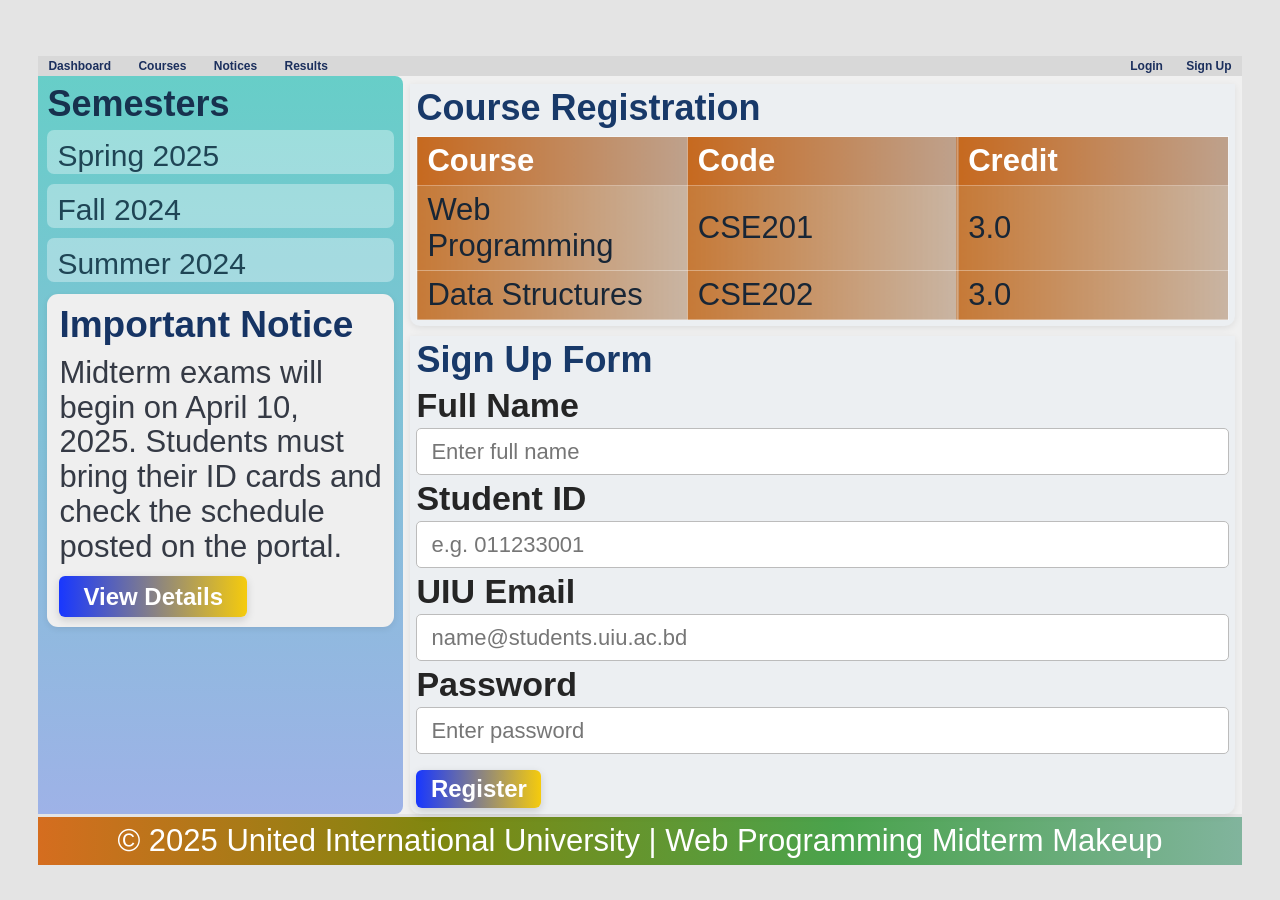
==== Frontend/HTML CSS/Example/index.html @ 51cd2eea "Ex1" ====
<!DOCTYPE html>
<html lang="en">
<head>
  <meta charset="UTF-8" />
  <meta name="viewport" content="width=device-width, initial-scale=1.0" />
  <title>Course Registration Portal</title>
  <link rel="stylesheet" href="style.css" />
</head>
<body>
  <div class="page-shell">
    <div class="top-strip">
      <nav class="menu-left">
        <a href="#">Dashboard</a>
        <a href="#">Courses</a>
        <a href="#">Notices</a>
        <a href="#">Results</a>
      </nav>

      <nav class="menu-right">
        <a href="#">Login</a>
        <a href="#">Sign Up</a>
      </nav>
    </div>

    <div class="content-grid">
      <aside class="left-panel">
        <h2>Semesters</h2>

        <div class="semester-list">
          <div class="semester-item">Spring 2025</div>
          <div class="semester-item">Fall 2024</div>
          <div class="semester-item">Summer 2024</div>
        </div>

        <section class="notice-card">
          <h3>Important Notice</h3>
          <p>
            Midterm exams will begin on April 10, 2025.
            Students must bring their ID cards and check the schedule posted on the portal.
          </p>
          <button type="button">View Details</button>
        </section>
      </aside>

      <main class="right-panel">
        <section class="card registration-card">
          <h2>Course Registration</h2>

          <table>
            <thead>
              <tr>
                <th>Course</th>
                <th>Code</th>
                <th>Credit</th>
              </tr>
            </thead>
            <tbody>
              <tr>
                <td>Web Programming</td>
                <td>CSE201</td>
                <td>3.0</td>
              </tr>
              <tr>
                <td>Data Structures</td>
                <td>CSE202</td>
                <td>3.0</td>
              </tr>
            </tbody>
          </table>
        </section>

        <section class="card form-card">
          <h2>Sign Up Form</h2>

          <form>
            <label for="full-name">Full Name</label>
            <input id="full-name" type="text" placeholder="Enter full name" />

            <label for="student-id">Student ID</label>
            <input id="student-id" type="text" placeholder="e.g. 011233001" />

            <label for="email">UIU Email</label>
            <input id="email" type="email" placeholder="name@students.uiu.ac.bd" />

            <label for="password">Password</label>
            <input id="password" type="password" placeholder="Enter password" />

            <button class="register-btn" type="submit">Register</button>
          </form>
        </section>
      </main>
    </div>

    <footer>
      &copy; 2025 United International University | Web Programming Midterm Makeup
    </footer>
  </div>
</body>
</html>
---- Frontend/HTML CSS/Example/style.css ----
:root {
  --text: #1b2f5d;
  --panel-bg: #eceff2;
  --mint-start: #67cec8;
  --mint-end: #9eb2e7;
  --table-head-1: #c6691f;
  --table-head-2: #bea18c;
  --footer-1: #d56d1f;
  --footer-2: #4aa34d;
  --button-1: #1837ff;
  --button-2: #f5cb0d;
}

* {
  box-sizing: border-box;
}

body {
  margin: 0;
  font-family: "Trebuchet MS", Verdana, sans-serif;
  background: #e4e4e4;
  color: #1d1d1d;
}

.page-shell {
  width: min(1220px, 94vw);
  margin: 56px auto 24px;
}

.top-strip {
  height: 20px;
  background: #d8d8d8;
  display: flex;
  justify-content: space-between;
  align-items: center;
  padding: 0 10px;
  font-size: 12px;
  font-weight: 700;
  color: var(--text);
}

.top-strip a {
  color: var(--text);
  text-decoration: none;
  margin-right: 24px;
}

.top-strip .menu-right a {
  margin-right: 0;
  margin-left: 20px;
}

.content-grid {
  display: flex;
  min-height: 510px;
  background: #f0f0f0;
}

.left-panel {
  width: 365px;
  flex-shrink: 0;
  background: linear-gradient(180deg, var(--mint-start) 0%, var(--mint-end) 100%);
  border-radius: 0 8px 8px 0;
  padding: 10px 9px;
}

.left-panel h2 {
  margin: 0 0 8px;
  color: #17314e;
  font-size: 36px;
  line-height: 1;
  font-weight: 800;
}

.semester-list {
  display: grid;
  gap: 10px;
}

.semester-item {
  height: 44px;
  background: rgba(255, 255, 255, 0.34);
  border-radius: 7px;
  padding: 9px 10px;
  font-size: 30px;
  color: #1f4555;
  font-weight: 500;
}

.notice-card {
  margin-top: 12px;
  background: #efefef;
  border-radius: 11px;
  padding: 10px 12px 10px;
  box-shadow: 0 2px 6px rgba(0, 0, 0, 0.08);
}

.notice-card h3 {
  margin: 0;
  color: #163464;
  font-size: 37px;
  font-weight: 800;
}

.notice-card p {
  margin: 10px 0 12px;
  color: #353a45;
  font-size: 31px;
  line-height: 1.12;
}

.notice-card button,
.register-btn {
  border: none;
  color: #fff;
  font-weight: 800;
  cursor: pointer;
  border-radius: 6px;
  background: linear-gradient(90deg, var(--button-1), var(--button-2));
  box-shadow: 0 3px 8px rgba(0, 0, 0, 0.15);
}

.notice-card button {
  height: 41px;
  padding: 0 24px;
  font-size: 24px;
}

.right-panel {
  flex: 1;
  padding: 8px 7px 0;
  display: flex;
  flex-direction: column;
  gap: 10px;
  min-width: 0;
}

.card {
  background: var(--panel-bg);
  border-radius: 0 0 10px 10px;
  padding: 6px;
  box-shadow: 0 2px 7px rgba(0, 0, 0, 0.08);
}

.card h2 {
  margin: 0 0 10px;
  color: #183969;
  font-size: 36px;
  line-height: 1;
  font-weight: 800;
}

.registration-card table {
  width: 100%;
  border-collapse: collapse;
  font-size: 31px;
  table-layout: fixed;
}

.registration-card th,
.registration-card td {
  border: 1px solid rgba(255, 255, 255, 0.35);
  padding: 6px 10px;
  text-align: left;
  overflow-wrap: anywhere;
}

.registration-card th {
  color: #fff;
  font-weight: 700;
  background: linear-gradient(90deg, var(--table-head-1), var(--table-head-2));
}

.registration-card td {
  color: #182636;
  background: linear-gradient(90deg, rgba(196, 115, 45, 0.95), rgba(189, 161, 136, 0.75));
}

.form-card form {
  display: grid;
  gap: 6px;
}

.form-card label {
  color: #252525;
  font-size: 34px;
  font-weight: 700;
  line-height: 1;
}

.form-card input {
  width: 100%;
  height: 47px;
  border: 1px solid #bcbcbc;
  border-radius: 5px;
  padding: 0 14px;
  font-size: 22px;
  outline: none;
}

.form-card input::placeholder {
  color: #767676;
}

.form-card input:focus {
  border-color: #5d8ec6;
  box-shadow: 0 0 0 2px rgba(93, 142, 198, 0.2);
}

.register-btn {
  width: 125px;
  height: 38px;
  font-size: 24px;
  margin-top: 10px;
}

footer {
  margin-top: 3px;
  height: 48px;
  background: linear-gradient(90deg, var(--footer-1), #7f870f, var(--footer-2), #81b49d);
  color: #fff;
  display: flex;
  align-items: center;
  justify-content: center;
  font-size: 31px;
  font-weight: 500;
  text-align: center;
  padding: 0 10px;
}

@media (max-width: 1100px) {
  .top-strip {
    font-size: 20px;
    height: 26px;
  }

  .content-grid {
    flex-direction: column;
  }

  .left-panel {
    width: 100%;
    border-radius: 0;
  }

  .left-panel h2 {
    font-size: 28px;
  }

  .semester-item {
    font-size: 20px;
    height: 40px;
  }

  .notice-card h3 {
    font-size: 30px;
  }

  .notice-card p {
    font-size: 19px;
    line-height: 1.25;
  }

  .notice-card button {
    font-size: 18px;
    height: 38px;
  }

  .card h2 {
    font-size: 30px;
  }

  .registration-card table {
    font-size: 20px;
  }

  .form-card label {
    font-size: 24px;
  }

  .form-card input {
    font-size: 16px;
    height: 44px;
  }

  .register-btn {
    font-size: 18px;
    height: 36px;
  }

  footer {
    font-size: 17px;
    text-align: center;
    padding: 0 10px;
  }
}
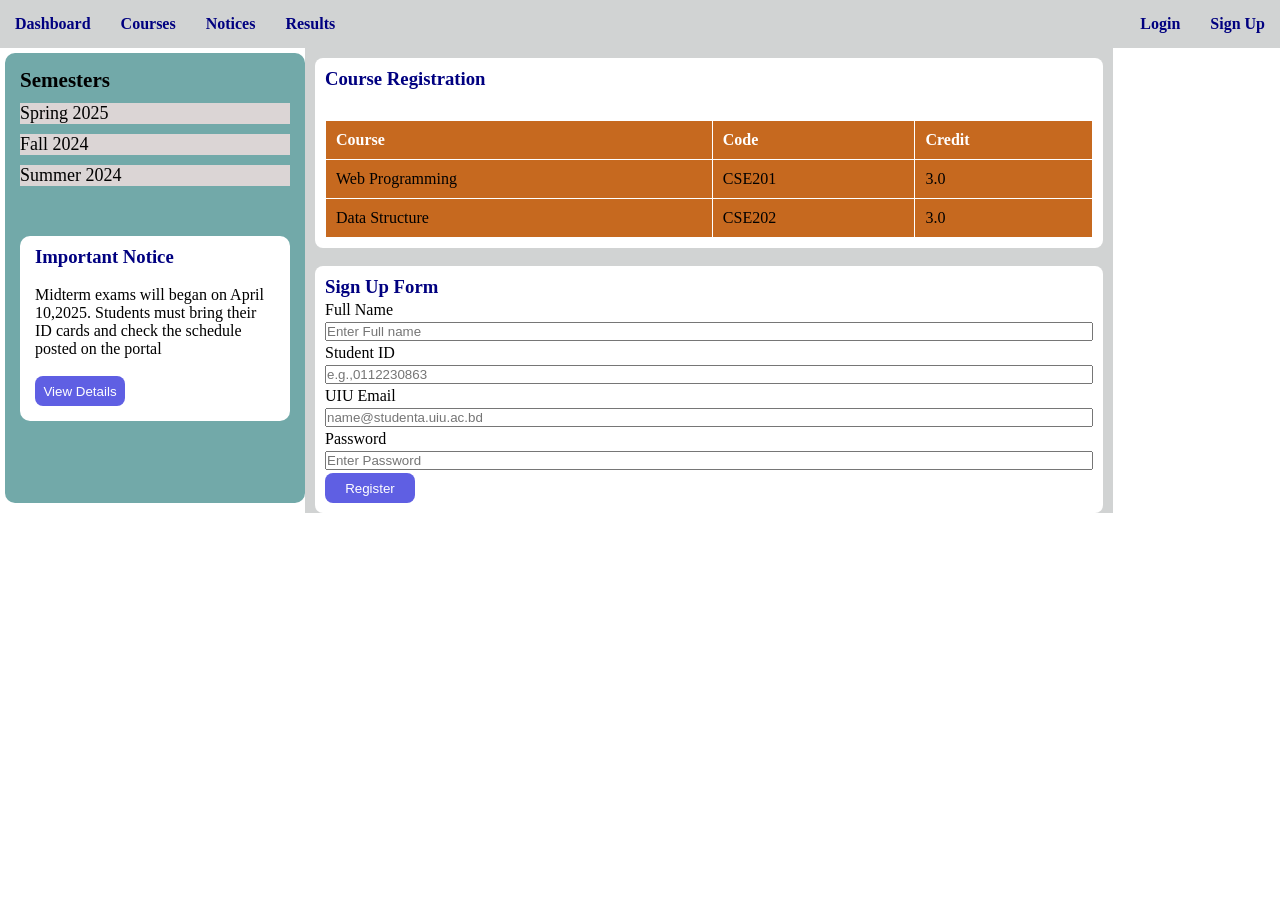
==== commit c6f9959c: "up" ====
--- a/Frontend/HTML CSS/Example/index.html
+++ b/Frontend/HTML CSS/Example/index.html
@@ -1,99 +1,102 @@
-<!DOCTYPE html>
+<!doctype html>
 <html lang="en">
-<head>
-  <meta charset="UTF-8" />
-  <meta name="viewport" content="width=device-width, initial-scale=1.0" />
-  <title>Course Registration Portal</title>
-  <link rel="stylesheet" href="style.css" />
-</head>
-<body>
-  <div class="page-shell">
-    <div class="top-strip">
-      <nav class="menu-left">
-        <a href="#">Dashboard</a>
-        <a href="#">Courses</a>
-        <a href="#">Notices</a>
-        <a href="#">Results</a>
-      </nav>
+  <head>
+    <meta charset="UTF-8" />
+    <meta name="viewport" content="width=device-width, initial-scale=1.0" />
+    <title>Document</title>
+    <link rel="stylesheet" href="style.css" />
+  </head>
+  <body>
 
-      <nav class="menu-right">
-        <a href="#">Login</a>
-        <a href="#">Sign Up</a>
-      </nav>
+    <!-- navbar -->
+    <div id="navbar">
+      <div class="navitem colors">
+        <h4>Dashboard</h4>
+        <h4>Courses</h4>
+        <h4>Notices</h4>
+        <h4>Results</h4>
+      </div>
+
+      <div class="navitem colors">
+        <h4>Login</h4>
+        <h4>Sign Up</h4>
+      </div>
     </div>
 
-    <div class="content-grid">
-      <aside class="left-panel">
-        <h2>Semesters</h2>
+    <div id="whole">
+          <!-- sidebar -->
 
-        <div class="semester-list">
-          <div class="semester-item">Spring 2025</div>
-          <div class="semester-item">Fall 2024</div>
-          <div class="semester-item">Summer 2024</div>
-        </div>
+    <div id="sidebar">
+      <div  id="content">
+      <h3 >Semesters</h3>
+      <p style="background-color: rgb(219, 213, 213);">Spring 2025</p>
+      <p style="background-color: rgb(219, 213, 213);">Fall 2024</p>
+      <p style="background-color: rgb(219, 213, 213);">Summer 2024</p>
+      </div>
+      <div id="card">
+        <h3 class="colors">Important Notice</h3><br>
+        <p>Midterm exams will began on April 10,2025. Students must bring  their ID cards and check the schedule posted on the portal</p><br>
+        <button class="btn">View Details</button>
+      </div>
 
-        <section class="notice-card">
-          <h3>Important Notice</h3>
-          <p>
-            Midterm exams will begin on April 10, 2025.
-            Students must bring their ID cards and check the schedule posted on the portal.
-          </p>
-          <button type="button">View Details</button>
-        </section>
-      </aside>
-
-      <main class="right-panel">
-        <section class="card registration-card">
-          <h2>Course Registration</h2>
-
-          <table>
-            <thead>
-              <tr>
-                <th>Course</th>
-                <th>Code</th>
-                <th>Credit</th>
-              </tr>
-            </thead>
-            <tbody>
-              <tr>
-                <td>Web Programming</td>
-                <td>CSE201</td>
-                <td>3.0</td>
-              </tr>
-              <tr>
-                <td>Data Structures</td>
-                <td>CSE202</td>
-                <td>3.0</td>
-              </tr>
-            </tbody>
-          </table>
-        </section>
-
-        <section class="card form-card">
-          <h2>Sign Up Form</h2>
-
-          <form>
-            <label for="full-name">Full Name</label>
-            <input id="full-name" type="text" placeholder="Enter full name" />
-
-            <label for="student-id">Student ID</label>
-            <input id="student-id" type="text" placeholder="e.g. 011233001" />
-
-            <label for="email">UIU Email</label>
-            <input id="email" type="email" placeholder="name@students.uiu.ac.bd" />
-
-            <label for="password">Password</label>
-            <input id="password" type="password" placeholder="Enter password" />
-
-            <button class="register-btn" type="submit">Register</button>
-          </form>
-        </section>
-      </main>
+      
     </div>
 
-    <footer>
-      &copy; 2025 United International University | Web Programming Midterm Makeup
-    </footer>
-  </div>
-</body>
+    <!-- mainCon -->
+
+    <div id="mainScreen">
+          <div id="upper">
+      <h3 class="colors">Course Registration</h3>
+      <table id="table">
+        <thread>
+          <tr>
+            <th>Course</th>
+            <th>Code</th>
+            <th>Credit</th>
+          </tr>
+        </thread>
+
+        <tr>
+          <td>Web Programming</td>
+          <td>CSE201</td>
+          <td>3.0</td>
+        </tr>
+        <tr>
+          <td>Data Structure</td>
+          <td>CSE202</td>
+          <td>3.0</td>
+        </tr>
+      </table>
+
+    </div>
+
+    <!-- signup -->
+     <div id="Sign-up-form">
+      <h3 class="colors">Sign Up Form</h3>
+
+      <p>Full Name</p>
+      <input type="text" placeholder="Enter Full name">
+      
+      <p>Student  ID</p>
+      <input type="number" placeholder="e.g.,0112230863">
+      <p>UIU Email</p>
+      <input type="email" placeholder="name@studenta.uiu.ac.bd">
+      <p>Password</p>
+      <input type="password" placeholder="Enter Password">
+
+      <button class="btn">Register</button>
+
+
+     </div>
+
+    </div>
+
+
+
+
+
+    </div>
+
+
+  </body>
 </html>
--- a/Frontend/HTML CSS/Example/style.css
+++ b/Frontend/HTML CSS/Example/style.css
@@ -1,296 +1,122 @@
-:root {
-  --text: #1b2f5d;
-  --panel-bg: #eceff2;
-  --mint-start: #67cec8;
-  --mint-end: #9eb2e7;
-  --table-head-1: #c6691f;
-  --table-head-2: #bea18c;
-  --footer-1: #d56d1f;
-  --footer-2: #4aa34d;
-  --button-1: #1837ff;
-  --button-2: #f5cb0d;
-}
-
 * {
+  margin: 0;
+  padding: 0;
   box-sizing: border-box;
 }
 
-body {
-  margin: 0;
-  font-family: "Trebuchet MS", Verdana, sans-serif;
-  background: #e4e4e4;
-  color: #1d1d1d;
-}
-
-.page-shell {
-  width: min(1220px, 94vw);
-  margin: 56px auto 24px;
-}
-
-.top-strip {
-  height: 20px;
-  background: #d8d8d8;
+#navbar{
+  background-color: rgb(209, 211, 211);
+  color: black;
   display: flex;
   justify-content: space-between;
   align-items: center;
-  padding: 0 10px;
-  font-size: 12px;
-  font-weight: 700;
-  color: var(--text);
+  
 }
 
-.top-strip a {
-  color: var(--text);
-  text-decoration: none;
-  margin-right: 24px;
+.navitem{
+  display: flex;
+  gap: 30px;
+  
+  margin: 15px;
+
 }
 
-.top-strip .menu-right a {
-  margin-right: 0;
-  margin-left: 20px;
+.colors{
+  color:navy;
+}
+#card{
+  
+  background-color: white;
+  padding: 15px;
+  padding-top: 10px;
+  margin: 15px;
+  border-radius: 10px;
 }
 
-.content-grid {
+#sidebar{
   display: flex;
-  min-height: 510px;
-  background: #f0f0f0;
+  flex-direction: column;
+  gap: 20px;
+  width: 300px;
+  background-color: rgb(114, 169, 169);
+  border-radius: 10px;
+  height: 50vh;
+  margin-left: 5px;
+  margin-top: 5px;
+
+}
+#content{
+  display: flex;
+  flex-direction: column;
+  gap:  10px;
+  margin: 15px;
+  font-size: large;
 }
 
-.left-panel {
-  width: 365px;
-  flex-shrink: 0;
-  background: linear-gradient(180deg, var(--mint-start) 0%, var(--mint-end) 100%);
-  border-radius: 0 8px 8px 0;
-  padding: 10px 9px;
+.btn{
+  width: 90px;
+  height:30px;
+  background-color: rgb(95, 95, 227);
+  color: white;
+  border:none;
+  border-radius: 8px;
 }
 
-.left-panel h2 {
-  margin: 0 0 8px;
-  color: #17314e;
-  font-size: 36px;
-  line-height: 1;
-  font-weight: 800;
+table{
+  padding: 20px;
+  border-collapse: collapse;
+  margin-top: 10px;
+  width: 60vw;
+
 }
 
-.semester-list {
-  display: grid;
-  gap: 10px;
+th,td{
+  padding: 10px;
+  margin:10px;
+  text-align: left;
+
+}
+th{
+  background-color: #c6691f;
+  border:1px solid white;
+  color:white;
+}
+td{
+  background-color: #c6691f;
+  border:1px solid white;
 }
 
-.semester-item {
-  height: 44px;
-  background: rgba(255, 255, 255, 0.34);
-  border-radius: 7px;
-  padding: 9px 10px;
-  font-size: 30px;
-  color: #1f4555;
-  font-weight: 500;
+#whole{
+  display: flex;
 }
 
-.notice-card {
-  margin-top: 12px;
-  background: #efefef;
-  border-radius: 11px;
-  padding: 10px 12px 10px;
-  box-shadow: 0 2px 6px rgba(0, 0, 0, 0.08);
+#upper{
+  display: flex;
+  
+  flex-direction: column;
+  gap: 10px;
+  margin: 10px;
+  margin-left: 10px;
+  background-color: white;
+  padding:10px;
+  border-radius: 8px;
 }
 
-.notice-card h3 {
-  margin: 0;
-  color: #163464;
-  font-size: 37px;
-  font-weight: 800;
-}
-
-.notice-card p {
-  margin: 10px 0 12px;
-  color: #353a45;
-  font-size: 31px;
-  line-height: 1.12;
-}
-
-.notice-card button,
-.register-btn {
-  border: none;
-  color: #fff;
-  font-weight: 800;
-  cursor: pointer;
-  border-radius: 6px;
-  background: linear-gradient(90deg, var(--button-1), var(--button-2));
-  box-shadow: 0 3px 8px rgba(0, 0, 0, 0.15);
-}
-
-.notice-card button {
-  height: 41px;
-  padding: 0 24px;
-  font-size: 24px;
-}
-
-.right-panel {
-  flex: 1;
-  padding: 8px 7px 0;
+#mainScreen{
   display: flex;
   flex-direction: column;
-  gap: 10px;
-  min-width: 0;
+  gap: 8px;
+  background-color:  rgb(209, 211, 211);;
+  
 }
-
-.card {
-  background: var(--panel-bg);
-  border-radius: 0 0 10px 10px;
-  padding: 6px;
-  box-shadow: 0 2px 7px rgba(0, 0, 0, 0.08);
+#Sign-up-form{
+  display: flex;
+  flex-direction: column;
+  margin-left: 10px;
+  background-color: white;
+  padding: 10px;
+  border-radius: 8px;
+  margin-right: 10px;
+  gap:3px;
+  
 }
-
-.card h2 {
-  margin: 0 0 10px;
-  color: #183969;
-  font-size: 36px;
-  line-height: 1;
-  font-weight: 800;
-}
-
-.registration-card table {
-  width: 100%;
-  border-collapse: collapse;
-  font-size: 31px;
-  table-layout: fixed;
-}
-
-.registration-card th,
-.registration-card td {
-  border: 1px solid rgba(255, 255, 255, 0.35);
-  padding: 6px 10px;
-  text-align: left;
-  overflow-wrap: anywhere;
-}
-
-.registration-card th {
-  color: #fff;
-  font-weight: 700;
-  background: linear-gradient(90deg, var(--table-head-1), var(--table-head-2));
-}
-
-.registration-card td {
-  color: #182636;
-  background: linear-gradient(90deg, rgba(196, 115, 45, 0.95), rgba(189, 161, 136, 0.75));
-}
-
-.form-card form {
-  display: grid;
-  gap: 6px;
-}
-
-.form-card label {
-  color: #252525;
-  font-size: 34px;
-  font-weight: 700;
-  line-height: 1;
-}
-
-.form-card input {
-  width: 100%;
-  height: 47px;
-  border: 1px solid #bcbcbc;
-  border-radius: 5px;
-  padding: 0 14px;
-  font-size: 22px;
-  outline: none;
-}
-
-.form-card input::placeholder {
-  color: #767676;
-}
-
-.form-card input:focus {
-  border-color: #5d8ec6;
-  box-shadow: 0 0 0 2px rgba(93, 142, 198, 0.2);
-}
-
-.register-btn {
-  width: 125px;
-  height: 38px;
-  font-size: 24px;
-  margin-top: 10px;
-}
-
-footer {
-  margin-top: 3px;
-  height: 48px;
-  background: linear-gradient(90deg, var(--footer-1), #7f870f, var(--footer-2), #81b49d);
-  color: #fff;
-  display: flex;
-  align-items: center;
-  justify-content: center;
-  font-size: 31px;
-  font-weight: 500;
-  text-align: center;
-  padding: 0 10px;
-}
-
-@media (max-width: 1100px) {
-  .top-strip {
-    font-size: 20px;
-    height: 26px;
-  }
-
-  .content-grid {
-    flex-direction: column;
-  }
-
-  .left-panel {
-    width: 100%;
-    border-radius: 0;
-  }
-
-  .left-panel h2 {
-    font-size: 28px;
-  }
-
-  .semester-item {
-    font-size: 20px;
-    height: 40px;
-  }
-
-  .notice-card h3 {
-    font-size: 30px;
-  }
-
-  .notice-card p {
-    font-size: 19px;
-    line-height: 1.25;
-  }
-
-  .notice-card button {
-    font-size: 18px;
-    height: 38px;
-  }
-
-  .card h2 {
-    font-size: 30px;
-  }
-
-  .registration-card table {
-    font-size: 20px;
-  }
-
-  .form-card label {
-    font-size: 24px;
-  }
-
-  .form-card input {
-    font-size: 16px;
-    height: 44px;
-  }
-
-  .register-btn {
-    font-size: 18px;
-    height: 36px;
-  }
-
-  footer {
-    font-size: 17px;
-    text-align: center;
-    padding: 0 10px;
-  }
-}
